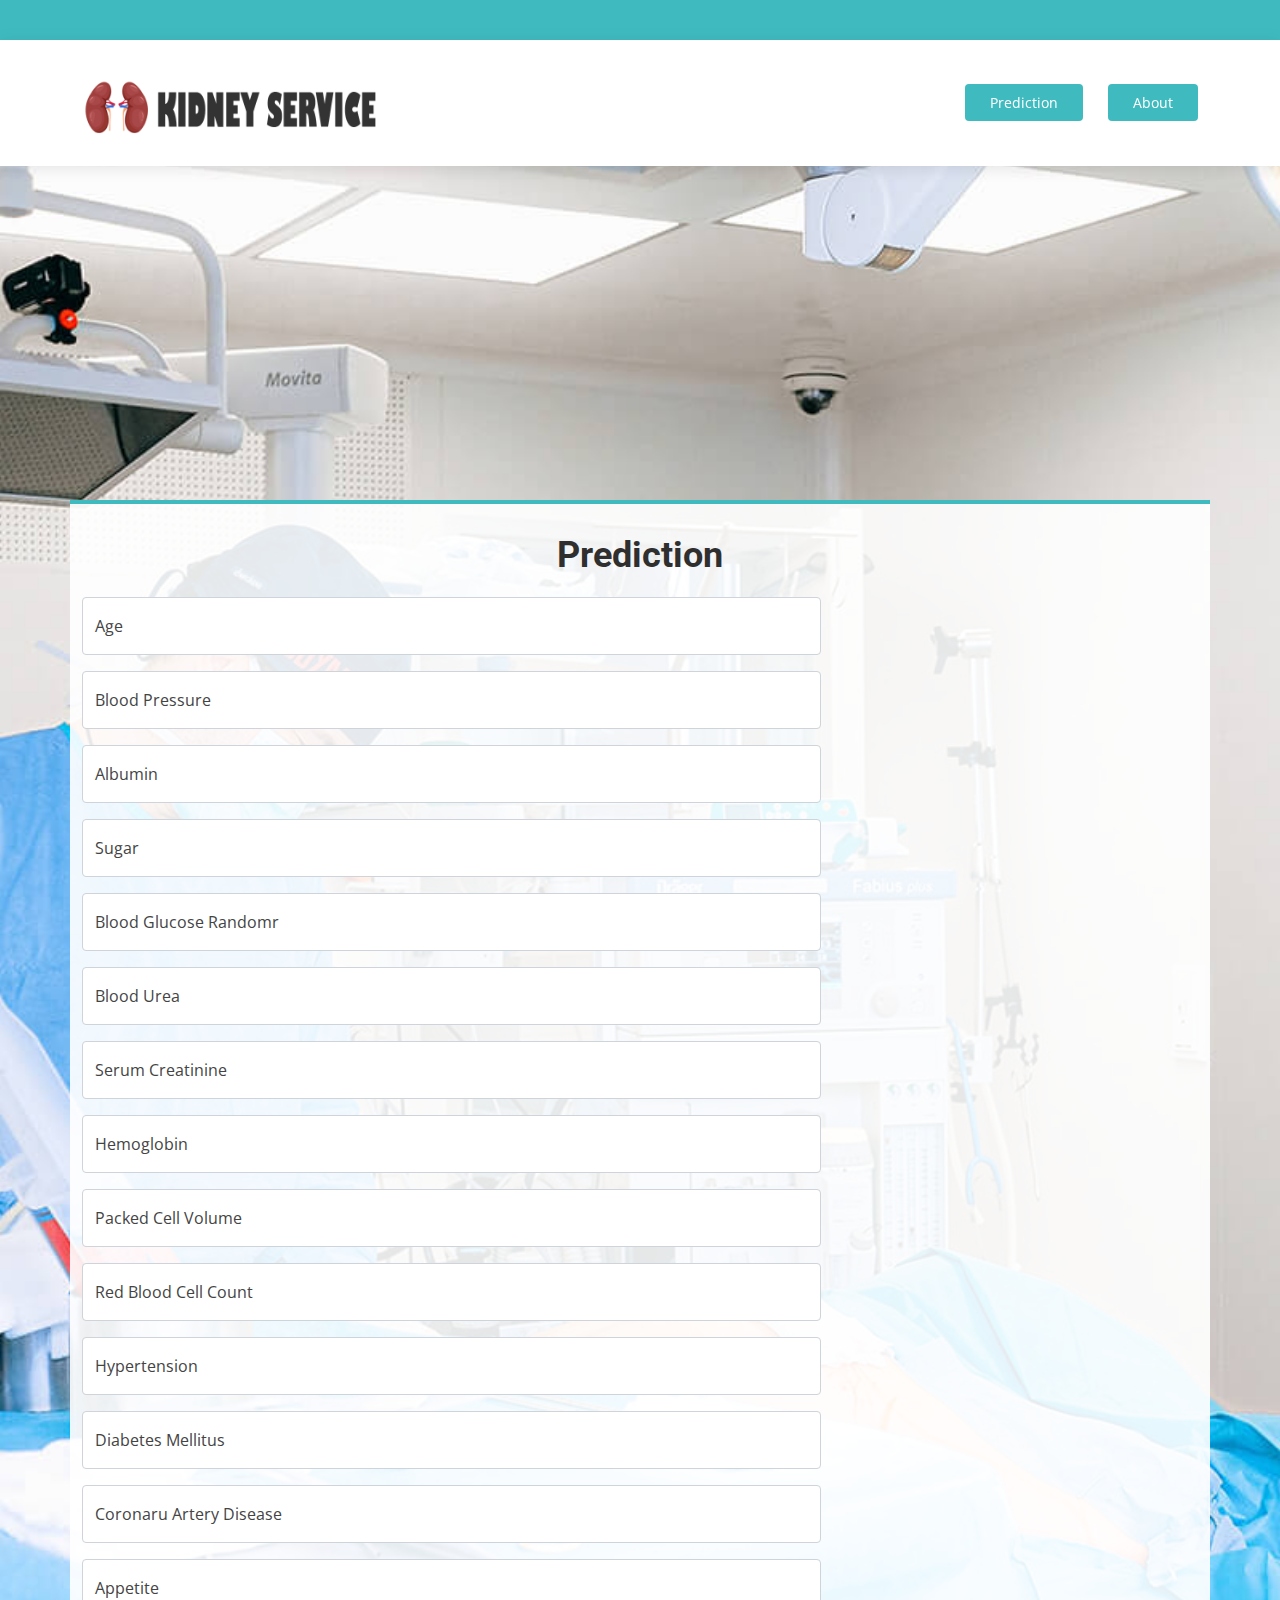
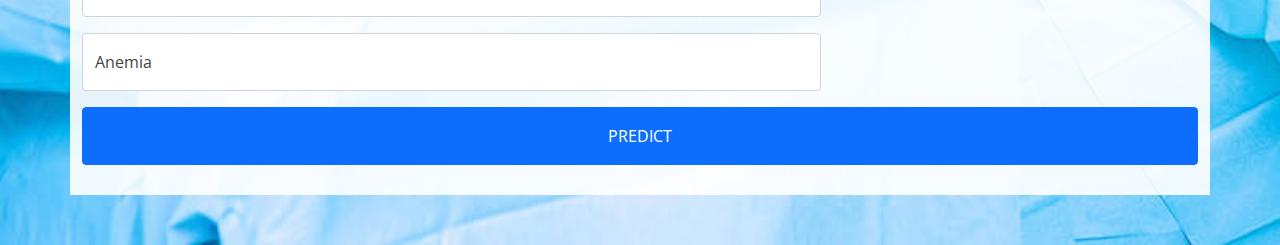
==== templates/index.html @ e20ffbe6 "edit UI" ====
<!DOCTYPE html>
<html lang="en">

<head>
    <meta charset="utf-8">
    <meta content="width=device-width, initial-scale=1.0" name="viewport">

    <title>Chronic kidney disease predicting and analyzing application by machine learning</title>
    <meta content="" name="description">
    <meta content="" name="keywords">


    <!-- Google Fonts -->
    <link
        href="https://fonts.googleapis.com/css?family=Open+Sans:300,300i,400,400i,600,600i,700,700i|Roboto:300,300i,400,400i,500,500i,600,600i,700,700i|Poppins:300,300i,400,400i,500,500i,600,600i,700,700i"
        rel="stylesheet">

    <!-- Vendor CSS Files -->
    <link href="../static/assets/vendor/fontawesome-free/css/all.min.css" rel="stylesheet">
    <link href="../static/assets/vendor/animate.css/animate.min.css" rel="stylesheet">
    <link href="../static/assets/vendor/aos/aos.css" rel="stylesheet">
    <link href="../static/assets/vendor/bootstrap/css/bootstrap.min.css" rel="stylesheet">
    <link href="../static/assets/vendor/bootstrap-icons/bootstrap-icons.css" rel="stylesheet">
    <link href="../static/assets/vendor/boxicons/css/boxicons.min.css" rel="stylesheet">
    <link href="../static/assets/vendor/glightbox/css/glightbox.min.css" rel="stylesheet">
    <link href="../static/assets/vendor/swiper/swiper-bundle.min.css" rel="stylesheet">

    <!-- Template Main CSS File -->
    <link href="../static/assets/css/style.css" rel="stylesheet">

    <!-- =======================================================
  * Template Name: Medicio - v4.7.0
  * Template URL: https://bootstrapmade.com/medicio-free-bootstrap-theme/
  * Author: BootstrapMade.com
  * License: https://bootstrapmade.com/license/
  ======================================================== -->
</head>

<body>

    <!-- ======= Top Bar ======= -->
    <div id="topbar" class="d-flex align-items-center fixed-top">
    </div>

    <!-- ======= Header ======= -->
    <header id="header" class="fixed-top">
        <div class="container d-flex align-items-center">

            <a href="/" class="logo me-auto"><img src="../static/assets/img/new_logo.png" width="300"></a>

            <a href="/" class="appointment-btn scrollto"><span class="d-none d-md-inline">Prediction</span></a>
            <a href="/about" class="appointment-btn scrollto"><span class="d-none d-md-inline">About</span></a>

        </div>
    </header><!-- End Header -->

    <!-- ======= Hero Section ======= -->
    <section id="hero">
        <div id="heroCarousel" data-bs-interval="5000" class="carousel slide carousel-fade" data-bs-ride="carousel">
            <div class="carousel-inner" role="listbox">

                <!-- Slide 1 -->
                <div class="carousel-item active" style="background-image: url(../static/assets/img/slide/slide-1.jpg)">
                    <div class="container">
                        <h2>Prediction</h2>
                        <form action="{{ url_for('predict')}}" method="post">
                            <div class="row g-3">
                                <div class="col-md-8">
                                    <div class="form-floating">
                                        <input type="text" class="form-control" name="age" placeholder="Your Age">
                                        <label for="age">Age</label>
                                    </div>
                                </div>
                                <div class="col-md-8">
                                    <div class="form-floating">
                                        <input type="text" class="form-control" name="blood_pressure"
                                            placeholder="Your Blood Pressure">
                                        <label for="blood_pressure">Blood Pressure</label>
                                    </div>
                                </div>
                                <div class="col-md-8">
                                    <div class="form-floating">
                                        <input type="text" class="form-control" name="albumin"
                                            placeholder="Your Albumin" />
                                        <label for="albumin">Albumin</label>
                                    </div>
                                </div>
                                <div class="col-md-8">
                                    <div class="form-floating">
                                        <input type="text" class="form-control" name="sugar" placeholder="Your Sugar" />
                                        <label for="sugar">Sugar</label>
                                    </div>
                                </div>
                                <div class="col-md-8">
                                    <div class="form-floating">
                                        <input type="text" class="form-control" name="blood_glucose_random"
                                            placeholder="Your Blood Glucose Random" />
                                        <label for="blood_glucose_random">Blood Glucose Randomr</label>
                                    </div>
                                </div>
                                <div class="col-md-8">
                                    <div class="form-floating">
                                        <input type="text" class="form-control" name="blood_urea"
                                            placeholder="Your Blood Urea" />
                                        <label for="blood_urea">Blood Urea</label>
                                    </div>
                                </div>
                                <div class="col-md-8">
                                    <div class="form-floating">
                                        <input type="text" class="form-control" name="serum_creatinine"
                                            placeholder="Your Serum Creatinine" />
                                        <label for="serum_creatinine">Serum Creatinine</label>
                                    </div>
                                </div>
                                <div class="col-md-8">
                                    <div class="form-floating">
                                        <input type="text" class="form-control" name="haemoglobin"
                                            placeholder="Your Hemoglobin" />
                                        <label for="hemoglobin">Hemoglobin</label>
                                    </div>
                                </div>
                                <div class="col-md-8">
                                    <div class="form-floating">
                                        <input type="text" class="form-control" name="packed_cell_volume"
                                            placeholder="Your Packed Cell Volume" />
                                        <label for="packed_cell_volume">Packed Cell Volume</label>
                                    </div>
                                </div>
                                <div class="col-md-8">
                                    <div class="form-floating">
                                        <input type="text" class="form-control" name="red_blood_cell_count"
                                            placeholder="Your Red Blood Cell Count" />
                                        <label for="red_blood_cell_count">Red Blood Cell Count</label>
                                    </div>
                                </div>
                                <div class="col-md-8">
                                    <div class="form-floating">
                                        <input type="text" class="form-control" name="hypertension"
                                            placeholder="Your Hypertension" />
                                        <label for="hypertension">Hypertension</label>
                                    </div>
                                </div>
                                <div class="col-md-8">
                                    <div class="form-floating">
                                        <input type="text" class="form-control" name="diabetes_mellitus"
                                            placeholder="Your Diabetes Mellitus" />
                                        <label for="diabetes_mellitus">Diabetes Mellitus</label>
                                    </div>
                                </div>
                                <div class="col-md-8">
                                    <div class="form-floating">
                                        <input type="text" class="form-control" name="coronaru_artery_disease"
                                            placeholder="Your Coronaru Artery Disease" />
                                        <label for="coronaru_artery_disease">Coronaru Artery Disease</label>
                                    </div>
                                </div>
                                <div class="col-md-8">
                                    <div class="form-floating">
                                        <input type="text" class="form-control" name="appetite"
                                            placeholder="Your Appetite" />
                                        <label for="appetite">Appetite</label>
                                    </div>
                                </div>
                                <div class="col-md-8">
                                    <div class="form-floating">
                                        <input type="text" class="form-control" name="anemia"
                                            placeholder="Your Anemia" />
                                        <label for="anemia">Anemia</label>
                                    </div>
                                </div>

                                <div class="col-12">
                                    <button class="btn btn-primary w-100 py-3" type="submit" >PREDICT</button>
                                </div>
                            </div>
                        </form>
                    </div>
                </div>
            </div>
        </div>
    </section><!-- End Hero -->

    <!-- Vendor JS Files -->
    <script src="../static/assets/vendor/purecounter/purecounter.js"></script>
    <script src="../static/assets/vendor/aos/aos.js"></script>
    <script src="../static/assets/vendor/bootstrap/js/bootstrap.bundle.min.js"></script>
    <script src="../static/assets/vendor/glightbox/js/glightbox.min.js"></script>
    <script src="../static/assets/vendor/swiper/swiper-bundle.min.js"></script>
    <script src="../static/assets/vendor/php-email-form/validate.js"></script>

    <!-- Template Main JS File -->
    <script src="../static/assets/js/main.js"></script>

</body>

</html>
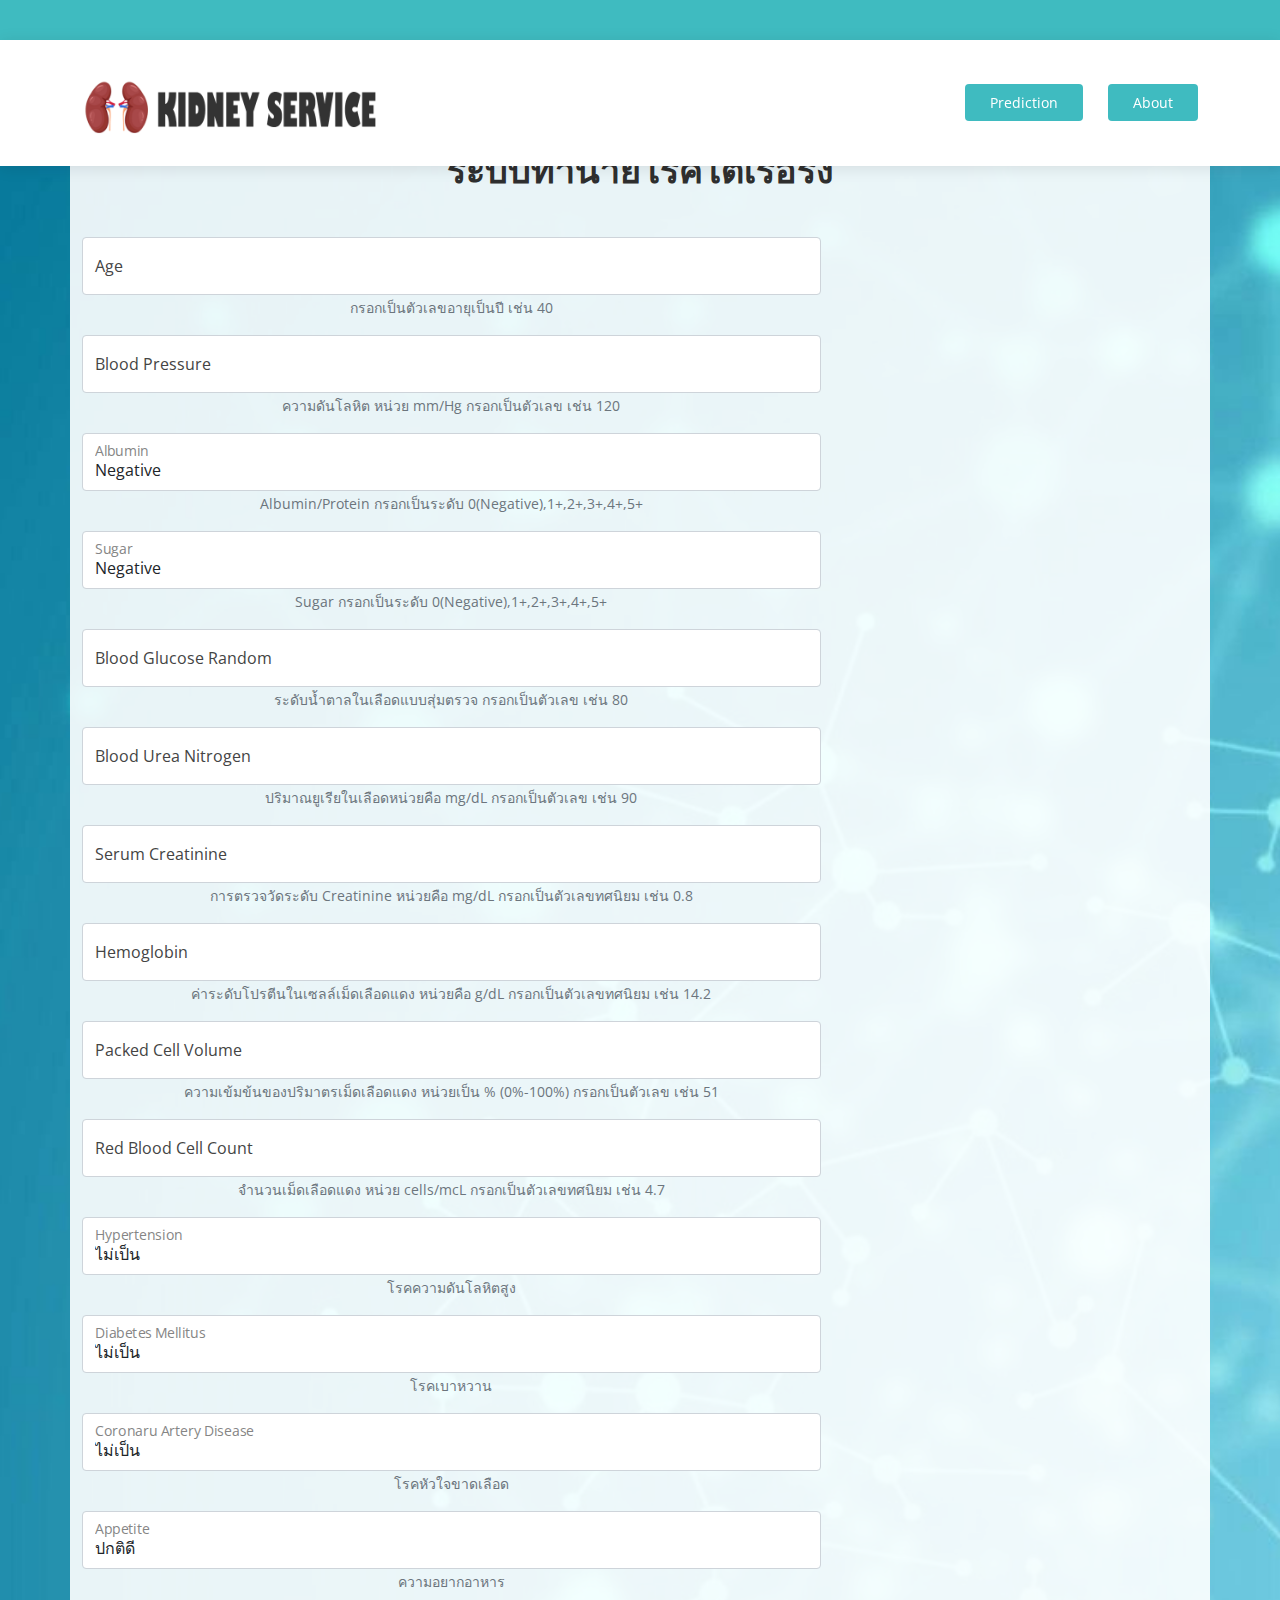
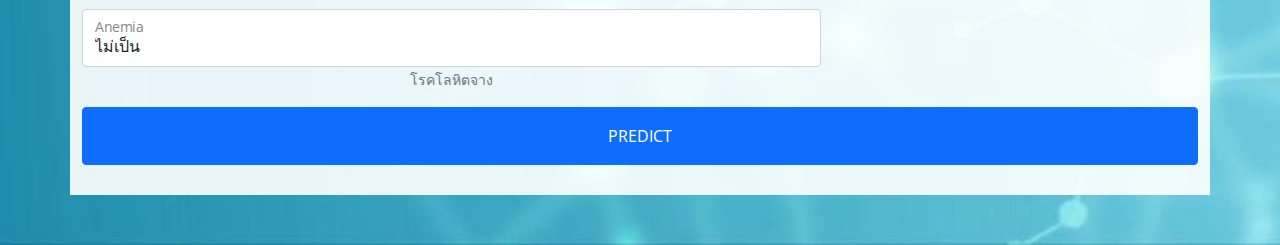
==== commit 590a761d: "update form index.html and add bg_test img" ====
--- a/templates/index.html
+++ b/templates/index.html
@@ -60,15 +60,20 @@
             <div class="carousel-inner" role="listbox">
 
                 <!-- Slide 1 -->
-                <div class="carousel-item active" style="background-image: url(../static/assets/img/slide/slide-1.jpg)">
+                <div class="carousel-item active" style="background-image: url(../static/img/bg_test.jpg)">
                     <div class="container">
-                        <h2>Prediction</h2>
+                        <br>
+                        <h2>ระบบทำนายโรคไตเรื้อรัง</h2>
+                        <br>
                         <form action="{{ url_for('predict')}}" method="post">
                             <div class="row g-3">
                                 <div class="col-md-8">
+                                    <!-- <label for="exampleInputEmail1">Age</label> -->
                                     <div class="form-floating">
                                         <input type="text" class="form-control" name="age" placeholder="Your Age">
-                                        <label for="age">Age</label>
+                                        <label for="age">Age </label>
+                                        <small id="emailHelp" class="form-text text-muted">กรอกเป็นตัวเลขอายุเป็นปี เช่น
+                                            40</small>
                                     </div>
                                 </div>
                                 <div class="col-md-8">
@@ -76,33 +81,62 @@
                                         <input type="text" class="form-control" name="blood_pressure"
                                             placeholder="Your Blood Pressure">
                                         <label for="blood_pressure">Blood Pressure</label>
-                                    </div>
-                                </div>
-                                <div class="col-md-8">
-                                    <div class="form-floating">
-                                        <input type="text" class="form-control" name="albumin"
-                                            placeholder="Your Albumin" />
+                                        <small id="emailHelp" class="form-text text-muted">ความดันโลหิต หน่วย mm/Hg
+                                            กรอกเป็นตัวเลข เช่น 120</small>
+                                    </div>
+                                </div>
+                                <div class="col-md-8">
+                                    <div class="form-floating">
+                                        <!-- <input type="text" class="form-control" name="albumin"
+                                            placeholder="Your Albumin" /> -->
+                                        <select class="form-control" name="albumin">
+                                            <!-- <option selected>Choose...</option> -->
+                                            <option value="0" selected>Negative</option>
+                                            <option value="1">1+</option>
+                                            <option value="2">2+</option>
+                                            <option value="3">3+</option>
+                                            <option value="4">4+</option>
+                                            <option value="5">5+</option>
+                                        </select>
                                         <label for="albumin">Albumin</label>
-                                    </div>
-                                </div>
-                                <div class="col-md-8">
-                                    <div class="form-floating">
-                                        <input type="text" class="form-control" name="sugar" placeholder="Your Sugar" />
+                                        <small id="emailHelp" class="form-text text-muted">Albumin/Protein กรอกเป็นระดับ
+                                            0(Negative),1+,2+,3+,4+,5+</small>
+                                    </div>
+                                </div>
+                                <div class="col-md-8">
+                                    <div class="form-floating">
+                                        <!-- <input type="text" class="form-control" name="sugar" placeholder="Your Sugar" />
+                                        <label for="sugar">Sugar</label> -->
+                                        <select class="form-control" name="sugar">
+                                            <!-- <option selected>Choose...</option> -->
+                                            <option value="0" selected>Negative</option>
+                                            <option value="1">1+</option>
+                                            <option value="2">2+</option>
+                                            <option value="3">3+</option>
+                                            <option value="4">4+</option>
+                                            <option value="5">5+</option>
+                                        </select>
                                         <label for="sugar">Sugar</label>
+                                        <small id="emailHelp" class="form-text text-muted">Sugar กรอกเป็นระดับ
+                                            0(Negative),1+,2+,3+,4+,5+</small>
                                     </div>
                                 </div>
                                 <div class="col-md-8">
                                     <div class="form-floating">
                                         <input type="text" class="form-control" name="blood_glucose_random"
                                             placeholder="Your Blood Glucose Random" />
-                                        <label for="blood_glucose_random">Blood Glucose Randomr</label>
+                                        <label for="blood_glucose_random">Blood Glucose Random</label>
+                                        <small id="emailHelp" class="form-text text-muted">ระดับน้ำตาลในเลือดแบบสุ่มตรวจ
+                                            กรอกเป็นตัวเลข เช่น 80</small>
                                     </div>
                                 </div>
                                 <div class="col-md-8">
                                     <div class="form-floating">
                                         <input type="text" class="form-control" name="blood_urea"
                                             placeholder="Your Blood Urea" />
-                                        <label for="blood_urea">Blood Urea</label>
+                                        <label for="blood_urea">Blood Urea Nitrogen</label>
+                                        <small id="emailHelp" class="form-text text-muted">ปริมาณยูเรียในเลือดหน่วยคือ
+                                            mg/dL กรอกเป็นตัวเลข เช่น 90</small>
                                     </div>
                                 </div>
                                 <div class="col-md-8">
@@ -110,6 +144,8 @@
                                         <input type="text" class="form-control" name="serum_creatinine"
                                             placeholder="Your Serum Creatinine" />
                                         <label for="serum_creatinine">Serum Creatinine</label>
+                                        <small id="emailHelp" class="form-text text-muted">การตรวจวัดระดับ Creatinine
+                                            หน่วยคือ mg/dL กรอกเป็นตัวเลขทศนิยม เช่น 0.8</small>
                                     </div>
                                 </div>
                                 <div class="col-md-8">
@@ -117,6 +153,9 @@
                                         <input type="text" class="form-control" name="haemoglobin"
                                             placeholder="Your Hemoglobin" />
                                         <label for="hemoglobin">Hemoglobin</label>
+                                        <small id="emailHelp"
+                                            class="form-text text-muted">ค่าระดับโปรตีนในเซลล์เม็ดเลือดแดง หน่วยคือ g/dL
+                                            กรอกเป็นตัวเลขทศนิยม เช่น 14.2</small>
                                     </div>
                                 </div>
                                 <div class="col-md-8">
@@ -124,6 +163,9 @@
                                         <input type="text" class="form-control" name="packed_cell_volume"
                                             placeholder="Your Packed Cell Volume" />
                                         <label for="packed_cell_volume">Packed Cell Volume</label>
+                                        <small id="emailHelp"
+                                            class="form-text text-muted">ความเข้มข้นของปริมาตรเม็ดเลือดแดง หน่วยเป็น %
+                                            (0%-100%) กรอกเป็นตัวเลข เช่น 51</small>
                                     </div>
                                 </div>
                                 <div class="col-md-8">
@@ -131,46 +173,85 @@
                                         <input type="text" class="form-control" name="red_blood_cell_count"
                                             placeholder="Your Red Blood Cell Count" />
                                         <label for="red_blood_cell_count">Red Blood Cell Count</label>
-                                    </div>
-                                </div>
-                                <div class="col-md-8">
-                                    <div class="form-floating">
-                                        <input type="text" class="form-control" name="hypertension"
-                                            placeholder="Your Hypertension" />
+                                        <small id="emailHelp"
+                                            class="form-text text-muted">จำนวนเม็ดเลือดแดง หน่วย cells/mcL
+                                            กรอกเป็นตัวเลขทศนิยม เช่น 4.7</small>
+                                    </div>
+                                </div>
+                                <div class="col-md-8">
+                                    <div class="form-floating">
+                                        <!-- <input type="text" class="form-control" name="hypertension"
+                                            placeholder="Your Hypertension" /> -->
+                                            <select class="form-control" name="hypertension">
+                                                <!-- <option selected>Choose...</option> -->
+                                                <option value="0" selected>ไม่เป็น</option>
+                                                <option value="1">เป็น</option>
+                                            </select>
                                         <label for="hypertension">Hypertension</label>
-                                    </div>
-                                </div>
-                                <div class="col-md-8">
-                                    <div class="form-floating">
-                                        <input type="text" class="form-control" name="diabetes_mellitus"
-                                            placeholder="Your Diabetes Mellitus" />
+                                        <small id="emailHelp"
+                                            class="form-text text-muted">โรคความดันโลหิตสูง</small>
+                                    </div>
+                                </div>
+                                <div class="col-md-8">
+                                    <div class="form-floating">
+                                        <!-- <input type="text" class="form-control" name="diabetes_mellitus"
+                                            placeholder="Your Diabetes Mellitus" /> -->
+                                            <select class="form-control" name="diabetes_mellitus">
+                                                <!-- <option selected>Choose...</option> -->
+                                                <option value="0" selected>ไม่เป็น</option>
+                                                <option value="1">เป็น</option>
+                                            </select>
                                         <label for="diabetes_mellitus">Diabetes Mellitus</label>
-                                    </div>
-                                </div>
-                                <div class="col-md-8">
-                                    <div class="form-floating">
-                                        <input type="text" class="form-control" name="coronaru_artery_disease"
-                                            placeholder="Your Coronaru Artery Disease" />
+                                        <small id="emailHelp"
+                                            class="form-text text-muted">โรคเบาหวาน</small>
+                                    </div>
+                                </div>
+                                <div class="col-md-8">
+                                    <div class="form-floating">
+                                        <!-- <input type="text" class="form-control" name="coronaru_artery_disease"
+                                            placeholder="Your Coronaru Artery Disease" /> -->
+                                            <select class="form-control" name="coronaru_artery_disease">
+                                                <!-- <option selected>Choose...</option> -->
+                                                <option value="0" selected>ไม่เป็น</option>
+                                                <option value="1">เป็น</option>
+                                            </select>
                                         <label for="coronaru_artery_disease">Coronaru Artery Disease</label>
-                                    </div>
-                                </div>
-                                <div class="col-md-8">
-                                    <div class="form-floating">
-                                        <input type="text" class="form-control" name="appetite"
-                                            placeholder="Your Appetite" />
+                                        <small id="emailHelp"
+                                            class="form-text text-muted">โรคหัวใจขาดเลือด</small>
+
+                                    </div>
+                                </div>
+                                <div class="col-md-8">
+                                    <div class="form-floating">
+                                        <!-- <input type="text" class="form-control" name="appetite"
+                                            placeholder="Your Appetite" /> -->
+                                            <select class="form-control" name="appetite">
+                                                <!-- <option selected>Choose...</option> -->
+                                                <option value="0" selected>ปกติดี</option>
+                                                <option value="1">เบื่ออาหาร</option>
+                                            </select>
                                         <label for="appetite">Appetite</label>
-                                    </div>
-                                </div>
-                                <div class="col-md-8">
-                                    <div class="form-floating">
-                                        <input type="text" class="form-control" name="anemia"
-                                            placeholder="Your Anemia" />
+                                        <small id="emailHelp"
+                                            class="form-text text-muted">ความอยากอาหาร</small>
+                                    </div>
+                                </div>
+                                <div class="col-md-8">
+                                    <div class="form-floating">
+                                        <!-- <input type="text" class="form-control" name="anemia"
+                                            placeholder="Your Anemia" /> -->
+                                            <select class="form-control" name="anemia">
+                                                <!-- <option selected>Choose...</option> -->
+                                                <option value="0" selected>ไม่เป็น</option>
+                                                <option value="1">เป็น</option>
+                                            </select>
                                         <label for="anemia">Anemia</label>
+                                        <small id="emailHelp"
+                                            class="form-text text-muted">โรคโลหิตจาง</small>
                                     </div>
                                 </div>
 
                                 <div class="col-12">
-                                    <button class="btn btn-primary w-100 py-3" type="submit" >PREDICT</button>
+                                    <button class="btn btn-primary w-100 py-3" type="submit">PREDICT</button>
                                 </div>
                             </div>
                         </form>
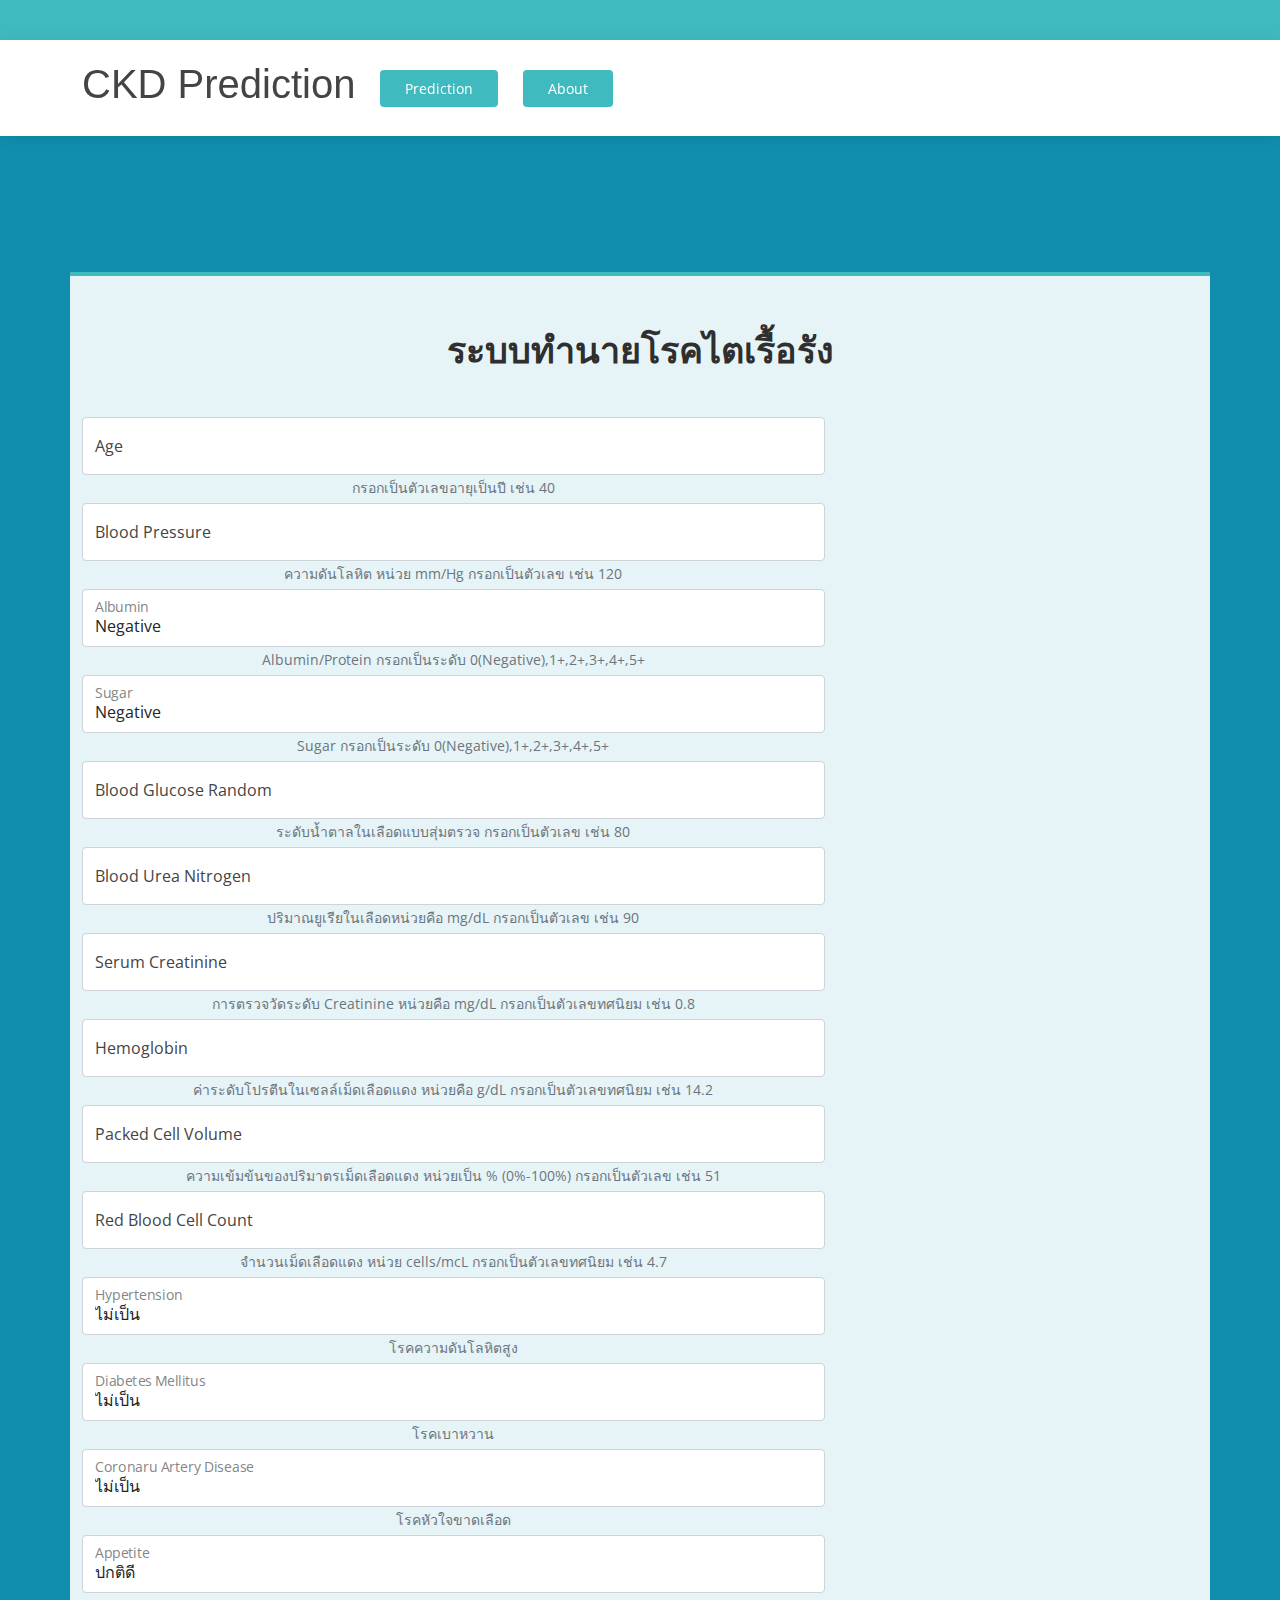
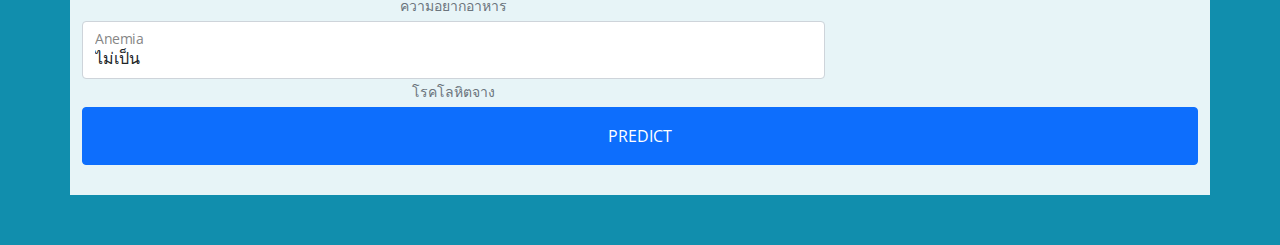
==== commit e12ec5f7: "update index.html" ====
--- a/templates/index.html
+++ b/templates/index.html
@@ -46,13 +46,22 @@
     <header id="header" class="fixed-top">
         <div class="container d-flex align-items-center">
 
-            <a href="/" class="logo me-auto"><img src="../static/assets/img/new_logo.png" width="300"></a>
-
+            <!-- <a href="/" class="logo me-auto"><img src="../static/assets/img/new_logo.png" width="300"></a> -->
+            <h1 style="font-family:'Trebuchet MS', 'Lucida Sans Unicode', 'Lucida Grande', 'Lucida Sans', Arial, sans-serif">CKD Prediction</h1>
             <a href="/" class="appointment-btn scrollto"><span class="d-none d-md-inline">Prediction</span></a>
             <a href="/about" class="appointment-btn scrollto"><span class="d-none d-md-inline">About</span></a>
-
         </div>
-    </header><!-- End Header -->
+    </header>
+    <!-- End Header -->
+
+    <!-- <header style="background-color: rgb(255, 255, 255);">
+        <div class="container d-flex align-items-center">
+            <a href="/" class="logo me-auto"><img src="../static/assets/img/new_logo.png" width="300"></a>
+
+            <a href="/" class="appointment-btn scrollto"><span class="d-none d-md-inline">Prediction</span></a>
+            <a href="/about" class="appointment-btn scrollto"><span class="d-none d-md-inline">About</span></a>
+        </div>
+    </header> -->
 
     <!-- ======= Hero Section ======= -->
     <section id="hero">
@@ -60,13 +69,13 @@
             <div class="carousel-inner" role="listbox">
 
                 <!-- Slide 1 -->
-                <div class="carousel-item active" style="background-image: url(../static/img/bg_test.jpg)">
+                <div class="carousel-item active" style="background-color: rgb(17, 142, 173);">
                     <div class="container">
                         <br>
                         <h2>ระบบทำนายโรคไตเรื้อรัง</h2>
                         <br>
                         <form action="{{ url_for('predict')}}" method="post">
-                            <div class="row g-3">
+                            <div class="row g-1">
                                 <div class="col-md-8">
                                     <!-- <label for="exampleInputEmail1">Age</label> -->
                                     <div class="form-floating">
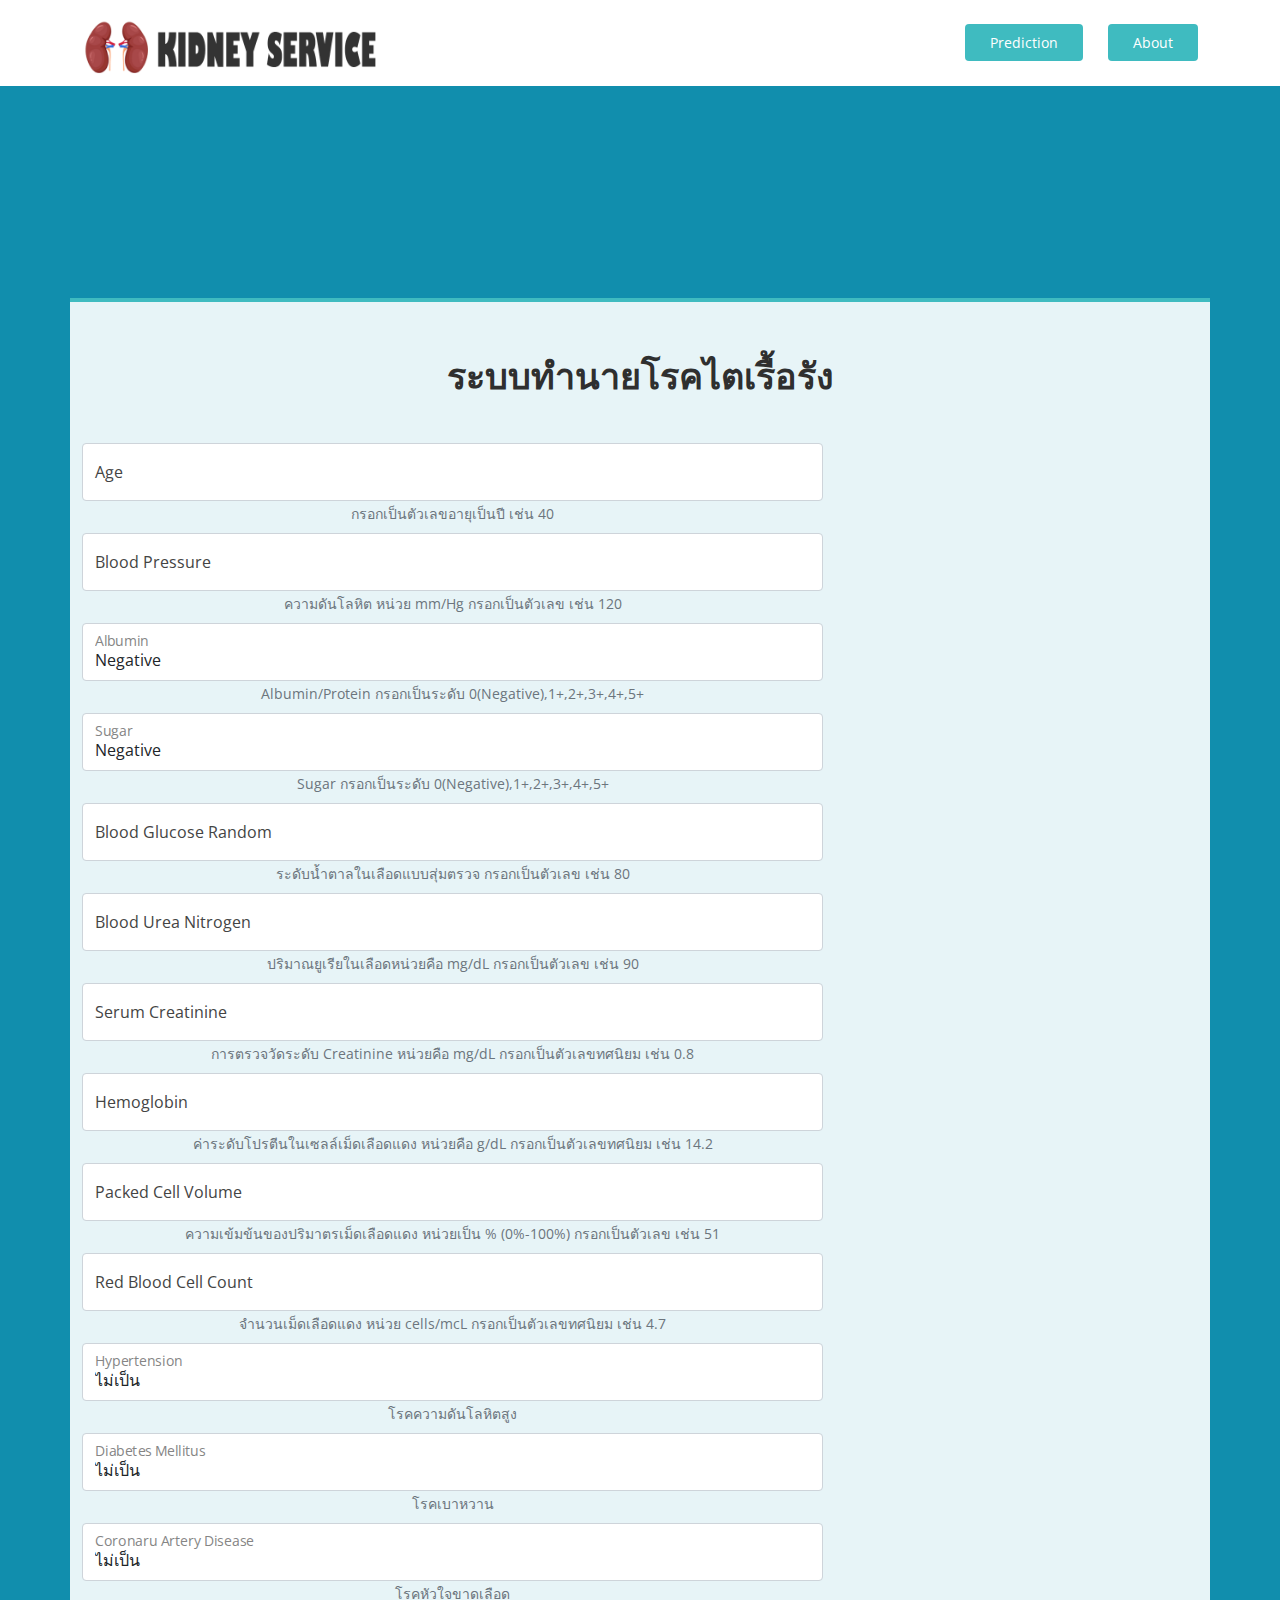
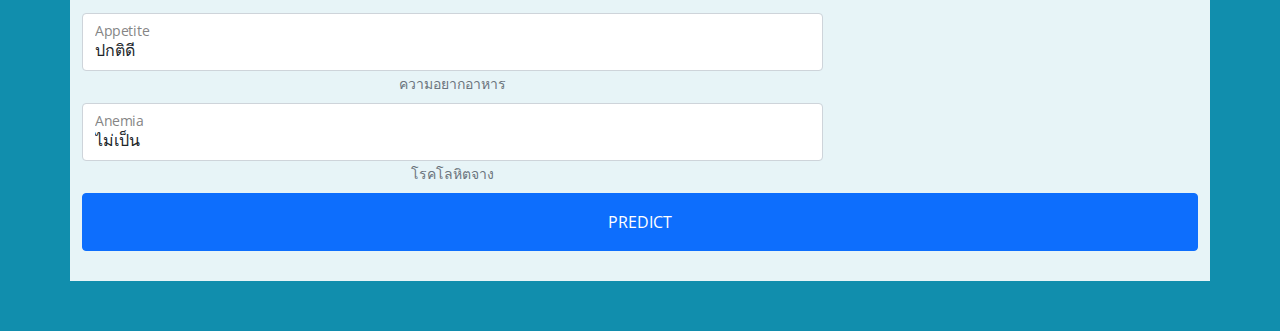
==== commit 792d19e0: "update index.html" ====
--- a/templates/index.html
+++ b/templates/index.html
@@ -39,29 +39,29 @@
 <body>
 
     <!-- ======= Top Bar ======= -->
-    <div id="topbar" class="d-flex align-items-center fixed-top">
-    </div>
+    <!-- <div id="topbar" class="d-flex align-items-center fixed-top">
+    </div> -->
 
     <!-- ======= Header ======= -->
-    <header id="header" class="fixed-top">
+    <!-- <header id="header" class="fixed-top">
         <div class="container d-flex align-items-center">
 
-            <!-- <a href="/" class="logo me-auto"><img src="../static/assets/img/new_logo.png" width="300"></a> -->
-            <h1 style="font-family:'Trebuchet MS', 'Lucida Sans Unicode', 'Lucida Grande', 'Lucida Sans', Arial, sans-serif">CKD Prediction</h1>
+            <a href="/" class="logo me-auto"><img src="../static/assets/img/new_logo.png" width="300"></a>
+            <h1 style="font-family:'Trebuchet MS', 'Lucida Sans Unicode', 'Lucida Grande', 'Lucida Sans', Arial, sans-serif">CKD Prediction System</h1>
+            <a href="/" class="appointment-btn scrollto"><span class="d-none d-md-inline">Prediction</span></a>
+            <a href="/about" class="appointment-btn scrollto"><span class="d-none d-md-inline">About</span></a>
+        </div>
+    </header> -->
+    <!-- End Header -->
+
+    <header style="background-color: rgb(255, 255, 255);">
+        <div class="container d-flex align-items-center">
+            <a href="/" class="logo me-auto"><img src="../static/assets/img/new_logo.png" width="300"></a>
+
             <a href="/" class="appointment-btn scrollto"><span class="d-none d-md-inline">Prediction</span></a>
             <a href="/about" class="appointment-btn scrollto"><span class="d-none d-md-inline">About</span></a>
         </div>
     </header>
-    <!-- End Header -->
-
-    <!-- <header style="background-color: rgb(255, 255, 255);">
-        <div class="container d-flex align-items-center">
-            <a href="/" class="logo me-auto"><img src="../static/assets/img/new_logo.png" width="300"></a>
-
-            <a href="/" class="appointment-btn scrollto"><span class="d-none d-md-inline">Prediction</span></a>
-            <a href="/about" class="appointment-btn scrollto"><span class="d-none d-md-inline">About</span></a>
-        </div>
-    </header> -->
 
     <!-- ======= Hero Section ======= -->
     <section id="hero">
@@ -75,7 +75,7 @@
                         <h2>ระบบทำนายโรคไตเรื้อรัง</h2>
                         <br>
                         <form action="{{ url_for('predict')}}" method="post">
-                            <div class="row g-1">
+                            <div class="row g-2">
                                 <div class="col-md-8">
                                     <!-- <label for="exampleInputEmail1">Age</label> -->
                                     <div class="form-floating">
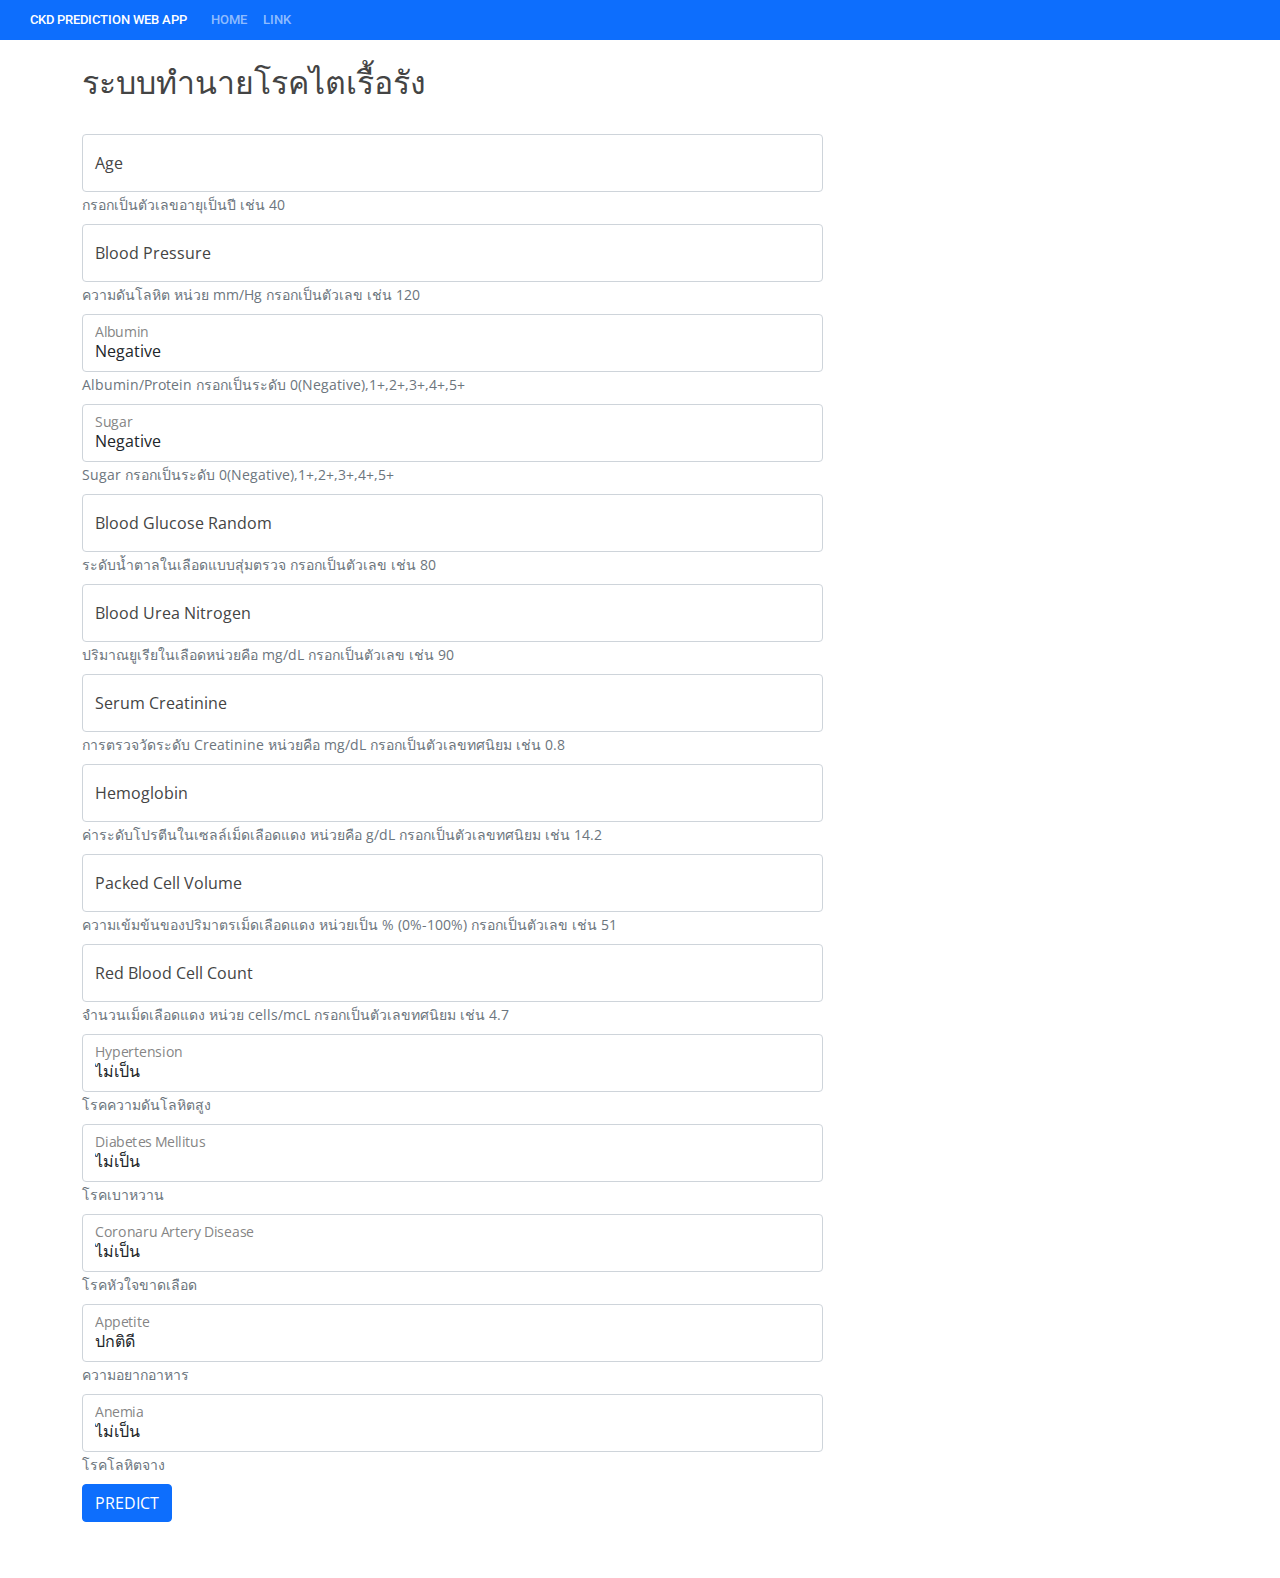
==== commit bacaa04c: "Fix index.html" ====
--- a/templates/index.html
+++ b/templates/index.html
@@ -38,6 +38,18 @@
 
 <body>
 
+    <nav class="navbar navbar-expand-lg navbar-dark bg-primary">
+        <a class="navbar-brand" href="/">CKD Prediction Web App</a>
+      
+          <ul class="navbar-nav mr-auto mt-2 mt-lg-0">
+            <li class="nav-item active">
+              <a class="nav-link" href="/">Home <span class="sr-only">(current)</span></a>
+            </li>
+            <li class="nav-item">
+              <a class="nav-link" href="#">Link</a>
+            </li>
+          </ul>
+      </nav>
     <!-- ======= Top Bar ======= -->
     <!-- <div id="topbar" class="d-flex align-items-center fixed-top">
     </div> -->
@@ -54,22 +66,22 @@
     </header> -->
     <!-- End Header -->
 
-    <header style="background-color: rgb(255, 255, 255);">
+    <!-- <header style="background-color: rgb(255, 255, 255);">
         <div class="container d-flex align-items-center">
             <a href="/" class="logo me-auto"><img src="../static/assets/img/new_logo.png" width="300"></a>
 
             <a href="/" class="appointment-btn scrollto"><span class="d-none d-md-inline">Prediction</span></a>
             <a href="/about" class="appointment-btn scrollto"><span class="d-none d-md-inline">About</span></a>
         </div>
-    </header>
+    </header> -->
 
     <!-- ======= Hero Section ======= -->
-    <section id="hero">
+    <!-- <section id="hero">
         <div id="heroCarousel" data-bs-interval="5000" class="carousel slide carousel-fade" data-bs-ride="carousel">
-            <div class="carousel-inner" role="listbox">
+            <div class="carousel-inner" role="listbox"> -->
 
                 <!-- Slide 1 -->
-                <div class="carousel-item active" style="background-color: rgb(17, 142, 173);">
+                <div class="carousel-item active" style="background-color: rgb(255, 255, 255);">
                     <div class="container">
                         <br>
                         <h2>ระบบทำนายโรคไตเรื้อรัง</h2>
@@ -260,15 +272,21 @@
                                 </div>
 
                                 <div class="col-12">
-                                    <button class="btn btn-primary w-100 py-3" type="submit">PREDICT</button>
+                                    <button class="btn btn-primary" type="submit" data-bs-toggle="modal"
+                                    data-bs-target="#staticBackdrop">PREDICT</button>
+                                </div>
+                                <div class="col-13">
+                                    <br>
+                                    <br>
                                 </div>
                             </div>
                         </form>
                     </div>
                 </div>
-            </div>
+            <!-- </div>
         </div>
-    </section><!-- End Hero -->
+    </section> -->
+    <!-- End Hero -->
 
     <!-- Vendor JS Files -->
     <script src="../static/assets/vendor/purecounter/purecounter.js"></script>
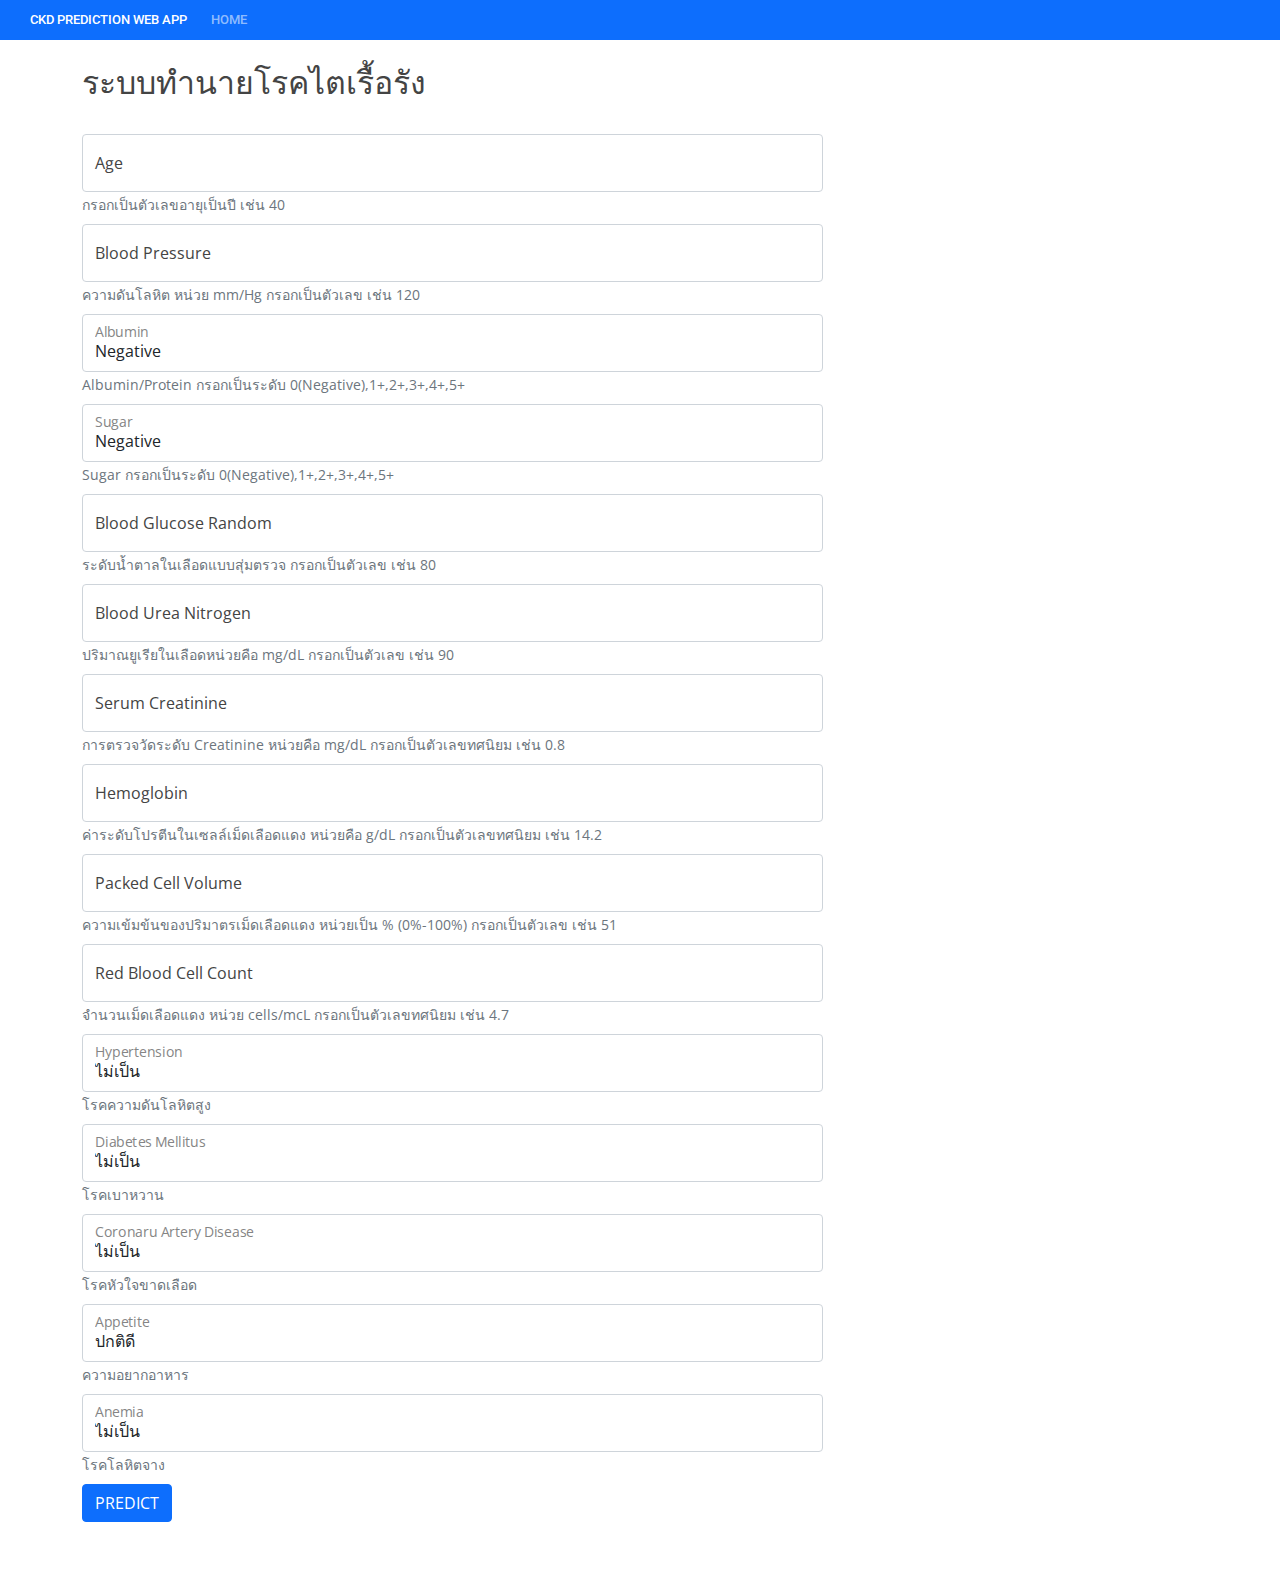
==== commit b106250b: "Fix index.html" ====
--- a/templates/index.html
+++ b/templates/index.html
@@ -40,16 +40,16 @@
 
     <nav class="navbar navbar-expand-lg navbar-dark bg-primary">
         <a class="navbar-brand" href="/">CKD Prediction Web App</a>
-      
-          <ul class="navbar-nav mr-auto mt-2 mt-lg-0">
+
+        <ul class="navbar-nav mr-auto mt-2 mt-lg-0">
             <li class="nav-item active">
-              <a class="nav-link" href="/">Home <span class="sr-only">(current)</span></a>
+                <a class="nav-link" href="/">Home <span class="sr-only">(current)</span></a>
             </li>
-            <li class="nav-item">
-              <a class="nav-link" href="#">Link</a>
-            </li>
-          </ul>
-      </nav>
+            <!-- <li class="nav-item">
+                <a class="nav-link" href="#">Link</a>
+            </li> -->
+        </ul>
+    </nav>
     <!-- ======= Top Bar ======= -->
     <!-- <div id="topbar" class="d-flex align-items-center fixed-top">
     </div> -->
@@ -80,215 +80,207 @@
         <div id="heroCarousel" data-bs-interval="5000" class="carousel slide carousel-fade" data-bs-ride="carousel">
             <div class="carousel-inner" role="listbox"> -->
 
-                <!-- Slide 1 -->
-                <div class="carousel-item active" style="background-color: rgb(255, 255, 255);">
-                    <div class="container">
+    <!-- Slide 1 -->
+    <div class="carousel-item active" style="background-color: rgb(255, 255, 255);">
+        <div class="container">
+            <br>
+            <h2>ระบบทำนายโรคไตเรื้อรัง</h2>
+            <br>
+            <form action="{{ url_for('predict')}}" method="post" id='submit-form'>
+                <div class="row g-2">
+                    <div class="col-md-8">
+                        <!-- <label for="exampleInputEmail1">Age</label> -->
+                        <div class="form-floating">
+                            <input type="text" class="form-control" name="age" placeholder="Your Age">
+                            <label for="age">Age </label>
+                            <small id="emailHelp" class="form-text text-muted">กรอกเป็นตัวเลขอายุเป็นปี เช่น
+                                40</small>
+                        </div>
+                    </div>
+                    <div class="col-md-8">
+                        <div class="form-floating">
+                            <input type="text" class="form-control" name="blood_pressure"
+                                placeholder="Your Blood Pressure">
+                            <label for="blood_pressure">Blood Pressure</label>
+                            <small id="emailHelp" class="form-text text-muted">ความดันโลหิต หน่วย mm/Hg
+                                กรอกเป็นตัวเลข เช่น 120</small>
+                        </div>
+                    </div>
+                    <div class="col-md-8">
+                        <div class="form-floating">
+                            <!-- <input type="text" class="form-control" name="albumin"
+                                            placeholder="Your Albumin" /> -->
+                            <select class="form-control" name="albumin">
+                                <!-- <option selected>Choose...</option> -->
+                                <option value="0" selected>Negative</option>
+                                <option value="1">1+</option>
+                                <option value="2">2+</option>
+                                <option value="3">3+</option>
+                                <option value="4">4+</option>
+                                <option value="5">5+</option>
+                            </select>
+                            <label for="albumin">Albumin</label>
+                            <small id="emailHelp" class="form-text text-muted">Albumin/Protein กรอกเป็นระดับ
+                                0(Negative),1+,2+,3+,4+,5+</small>
+                        </div>
+                    </div>
+                    <div class="col-md-8">
+                        <div class="form-floating">
+                            <!-- <input type="text" class="form-control" name="sugar" placeholder="Your Sugar" />
+                                        <label for="sugar">Sugar</label> -->
+                            <select class="form-control" name="sugar">
+                                <!-- <option selected>Choose...</option> -->
+                                <option value="0" selected>Negative</option>
+                                <option value="1">1+</option>
+                                <option value="2">2+</option>
+                                <option value="3">3+</option>
+                                <option value="4">4+</option>
+                                <option value="5">5+</option>
+                            </select>
+                            <label for="sugar">Sugar</label>
+                            <small id="emailHelp" class="form-text text-muted">Sugar กรอกเป็นระดับ
+                                0(Negative),1+,2+,3+,4+,5+</small>
+                        </div>
+                    </div>
+                    <div class="col-md-8">
+                        <div class="form-floating">
+                            <input type="text" class="form-control" name="blood_glucose_random"
+                                placeholder="Your Blood Glucose Random" />
+                            <label for="blood_glucose_random">Blood Glucose Random</label>
+                            <small id="emailHelp" class="form-text text-muted">ระดับน้ำตาลในเลือดแบบสุ่มตรวจ
+                                กรอกเป็นตัวเลข เช่น 80</small>
+                        </div>
+                    </div>
+                    <div class="col-md-8">
+                        <div class="form-floating">
+                            <input type="text" class="form-control" name="blood_urea" placeholder="Your Blood Urea" />
+                            <label for="blood_urea">Blood Urea Nitrogen</label>
+                            <small id="emailHelp" class="form-text text-muted">ปริมาณยูเรียในเลือดหน่วยคือ
+                                mg/dL กรอกเป็นตัวเลข เช่น 90</small>
+                        </div>
+                    </div>
+                    <div class="col-md-8">
+                        <div class="form-floating">
+                            <input type="text" class="form-control" name="serum_creatinine"
+                                placeholder="Your Serum Creatinine" />
+                            <label for="serum_creatinine">Serum Creatinine</label>
+                            <small id="emailHelp" class="form-text text-muted">การตรวจวัดระดับ Creatinine
+                                หน่วยคือ mg/dL กรอกเป็นตัวเลขทศนิยม เช่น 0.8</small>
+                        </div>
+                    </div>
+                    <div class="col-md-8">
+                        <div class="form-floating">
+                            <input type="text" class="form-control" name="haemoglobin" placeholder="Your Hemoglobin" />
+                            <label for="hemoglobin">Hemoglobin</label>
+                            <small id="emailHelp" class="form-text text-muted">ค่าระดับโปรตีนในเซลล์เม็ดเลือดแดง
+                                หน่วยคือ g/dL
+                                กรอกเป็นตัวเลขทศนิยม เช่น 14.2</small>
+                        </div>
+                    </div>
+                    <div class="col-md-8">
+                        <div class="form-floating">
+                            <input type="text" class="form-control" name="packed_cell_volume"
+                                placeholder="Your Packed Cell Volume" />
+                            <label for="packed_cell_volume">Packed Cell Volume</label>
+                            <small id="emailHelp" class="form-text text-muted">ความเข้มข้นของปริมาตรเม็ดเลือดแดง
+                                หน่วยเป็น %
+                                (0%-100%) กรอกเป็นตัวเลข เช่น 51</small>
+                        </div>
+                    </div>
+                    <div class="col-md-8">
+                        <div class="form-floating">
+                            <input type="text" class="form-control" name="red_blood_cell_count"
+                                placeholder="Your Red Blood Cell Count" />
+                            <label for="red_blood_cell_count">Red Blood Cell Count</label>
+                            <small id="emailHelp" class="form-text text-muted">จำนวนเม็ดเลือดแดง หน่วย cells/mcL
+                                กรอกเป็นตัวเลขทศนิยม เช่น 4.7</small>
+                        </div>
+                    </div>
+                    <div class="col-md-8">
+                        <div class="form-floating">
+                            <!-- <input type="text" class="form-control" name="hypertension"
+                                            placeholder="Your Hypertension" /> -->
+                            <select class="form-control" name="hypertension">
+                                <!-- <option selected>Choose...</option> -->
+                                <option value="0" selected>ไม่เป็น</option>
+                                <option value="1">เป็น</option>
+                            </select>
+                            <label for="hypertension">Hypertension</label>
+                            <small id="emailHelp" class="form-text text-muted">โรคความดันโลหิตสูง</small>
+                        </div>
+                    </div>
+                    <div class="col-md-8">
+                        <div class="form-floating">
+                            <!-- <input type="text" class="form-control" name="diabetes_mellitus"
+                                            placeholder="Your Diabetes Mellitus" /> -->
+                            <select class="form-control" name="diabetes_mellitus">
+                                <!-- <option selected>Choose...</option> -->
+                                <option value="0" selected>ไม่เป็น</option>
+                                <option value="1">เป็น</option>
+                            </select>
+                            <label for="diabetes_mellitus">Diabetes Mellitus</label>
+                            <small id="emailHelp" class="form-text text-muted">โรคเบาหวาน</small>
+                        </div>
+                    </div>
+                    <div class="col-md-8">
+                        <div class="form-floating">
+                            <!-- <input type="text" class="form-control" name="coronaru_artery_disease"
+                                            placeholder="Your Coronaru Artery Disease" /> -->
+                            <select class="form-control" name="coronaru_artery_disease">
+                                <!-- <option selected>Choose...</option> -->
+                                <option value="0" selected>ไม่เป็น</option>
+                                <option value="1">เป็น</option>
+                            </select>
+                            <label for="coronaru_artery_disease">Coronaru Artery Disease</label>
+                            <small id="emailHelp" class="form-text text-muted">โรคหัวใจขาดเลือด</small>
+
+                        </div>
+                    </div>
+                    <div class="col-md-8">
+                        <div class="form-floating">
+                            <!-- <input type="text" class="form-control" name="appetite"
+                                            placeholder="Your Appetite" /> -->
+                            <select class="form-control" name="appetite">
+                                <!-- <option selected>Choose...</option> -->
+                                <option value="0" selected>ปกติดี</option>
+                                <option value="1">เบื่ออาหาร</option>
+                            </select>
+                            <label for="appetite">Appetite</label>
+                            <small id="emailHelp" class="form-text text-muted">ความอยากอาหาร</small>
+                        </div>
+                    </div>
+                    <div class="col-md-8">
+                        <div class="form-floating">
+                            <!-- <input type="text" class="form-control" name="anemia"
+                                            placeholder="Your Anemia" /> -->
+                            <select class="form-control" name="anemia">
+                                <!-- <option selected>Choose...</option> -->
+                                <option value="0" selected>ไม่เป็น</option>
+                                <option value="1">เป็น</option>
+                            </select>
+                            <label for="anemia">Anemia</label>
+                            <small id="emailHelp" class="form-text text-muted">โรคโลหิตจาง</small>
+                        </div>
+                    </div>
+                   
+                    <div class="col-12">
+                        <button class="btn btn-primary" type="submit" >PREDICT</button>
+                    </div>
+                    <div class="col-13">
                         <br>
-                        <h2>ระบบทำนายโรคไตเรื้อรัง</h2>
                         <br>
-                        <form action="{{ url_for('predict')}}" method="post">
-                            <div class="row g-2">
-                                <div class="col-md-8">
-                                    <!-- <label for="exampleInputEmail1">Age</label> -->
-                                    <div class="form-floating">
-                                        <input type="text" class="form-control" name="age" placeholder="Your Age">
-                                        <label for="age">Age </label>
-                                        <small id="emailHelp" class="form-text text-muted">กรอกเป็นตัวเลขอายุเป็นปี เช่น
-                                            40</small>
-                                    </div>
-                                </div>
-                                <div class="col-md-8">
-                                    <div class="form-floating">
-                                        <input type="text" class="form-control" name="blood_pressure"
-                                            placeholder="Your Blood Pressure">
-                                        <label for="blood_pressure">Blood Pressure</label>
-                                        <small id="emailHelp" class="form-text text-muted">ความดันโลหิต หน่วย mm/Hg
-                                            กรอกเป็นตัวเลข เช่น 120</small>
-                                    </div>
-                                </div>
-                                <div class="col-md-8">
-                                    <div class="form-floating">
-                                        <!-- <input type="text" class="form-control" name="albumin"
-                                            placeholder="Your Albumin" /> -->
-                                        <select class="form-control" name="albumin">
-                                            <!-- <option selected>Choose...</option> -->
-                                            <option value="0" selected>Negative</option>
-                                            <option value="1">1+</option>
-                                            <option value="2">2+</option>
-                                            <option value="3">3+</option>
-                                            <option value="4">4+</option>
-                                            <option value="5">5+</option>
-                                        </select>
-                                        <label for="albumin">Albumin</label>
-                                        <small id="emailHelp" class="form-text text-muted">Albumin/Protein กรอกเป็นระดับ
-                                            0(Negative),1+,2+,3+,4+,5+</small>
-                                    </div>
-                                </div>
-                                <div class="col-md-8">
-                                    <div class="form-floating">
-                                        <!-- <input type="text" class="form-control" name="sugar" placeholder="Your Sugar" />
-                                        <label for="sugar">Sugar</label> -->
-                                        <select class="form-control" name="sugar">
-                                            <!-- <option selected>Choose...</option> -->
-                                            <option value="0" selected>Negative</option>
-                                            <option value="1">1+</option>
-                                            <option value="2">2+</option>
-                                            <option value="3">3+</option>
-                                            <option value="4">4+</option>
-                                            <option value="5">5+</option>
-                                        </select>
-                                        <label for="sugar">Sugar</label>
-                                        <small id="emailHelp" class="form-text text-muted">Sugar กรอกเป็นระดับ
-                                            0(Negative),1+,2+,3+,4+,5+</small>
-                                    </div>
-                                </div>
-                                <div class="col-md-8">
-                                    <div class="form-floating">
-                                        <input type="text" class="form-control" name="blood_glucose_random"
-                                            placeholder="Your Blood Glucose Random" />
-                                        <label for="blood_glucose_random">Blood Glucose Random</label>
-                                        <small id="emailHelp" class="form-text text-muted">ระดับน้ำตาลในเลือดแบบสุ่มตรวจ
-                                            กรอกเป็นตัวเลข เช่น 80</small>
-                                    </div>
-                                </div>
-                                <div class="col-md-8">
-                                    <div class="form-floating">
-                                        <input type="text" class="form-control" name="blood_urea"
-                                            placeholder="Your Blood Urea" />
-                                        <label for="blood_urea">Blood Urea Nitrogen</label>
-                                        <small id="emailHelp" class="form-text text-muted">ปริมาณยูเรียในเลือดหน่วยคือ
-                                            mg/dL กรอกเป็นตัวเลข เช่น 90</small>
-                                    </div>
-                                </div>
-                                <div class="col-md-8">
-                                    <div class="form-floating">
-                                        <input type="text" class="form-control" name="serum_creatinine"
-                                            placeholder="Your Serum Creatinine" />
-                                        <label for="serum_creatinine">Serum Creatinine</label>
-                                        <small id="emailHelp" class="form-text text-muted">การตรวจวัดระดับ Creatinine
-                                            หน่วยคือ mg/dL กรอกเป็นตัวเลขทศนิยม เช่น 0.8</small>
-                                    </div>
-                                </div>
-                                <div class="col-md-8">
-                                    <div class="form-floating">
-                                        <input type="text" class="form-control" name="haemoglobin"
-                                            placeholder="Your Hemoglobin" />
-                                        <label for="hemoglobin">Hemoglobin</label>
-                                        <small id="emailHelp"
-                                            class="form-text text-muted">ค่าระดับโปรตีนในเซลล์เม็ดเลือดแดง หน่วยคือ g/dL
-                                            กรอกเป็นตัวเลขทศนิยม เช่น 14.2</small>
-                                    </div>
-                                </div>
-                                <div class="col-md-8">
-                                    <div class="form-floating">
-                                        <input type="text" class="form-control" name="packed_cell_volume"
-                                            placeholder="Your Packed Cell Volume" />
-                                        <label for="packed_cell_volume">Packed Cell Volume</label>
-                                        <small id="emailHelp"
-                                            class="form-text text-muted">ความเข้มข้นของปริมาตรเม็ดเลือดแดง หน่วยเป็น %
-                                            (0%-100%) กรอกเป็นตัวเลข เช่น 51</small>
-                                    </div>
-                                </div>
-                                <div class="col-md-8">
-                                    <div class="form-floating">
-                                        <input type="text" class="form-control" name="red_blood_cell_count"
-                                            placeholder="Your Red Blood Cell Count" />
-                                        <label for="red_blood_cell_count">Red Blood Cell Count</label>
-                                        <small id="emailHelp"
-                                            class="form-text text-muted">จำนวนเม็ดเลือดแดง หน่วย cells/mcL
-                                            กรอกเป็นตัวเลขทศนิยม เช่น 4.7</small>
-                                    </div>
-                                </div>
-                                <div class="col-md-8">
-                                    <div class="form-floating">
-                                        <!-- <input type="text" class="form-control" name="hypertension"
-                                            placeholder="Your Hypertension" /> -->
-                                            <select class="form-control" name="hypertension">
-                                                <!-- <option selected>Choose...</option> -->
-                                                <option value="0" selected>ไม่เป็น</option>
-                                                <option value="1">เป็น</option>
-                                            </select>
-                                        <label for="hypertension">Hypertension</label>
-                                        <small id="emailHelp"
-                                            class="form-text text-muted">โรคความดันโลหิตสูง</small>
-                                    </div>
-                                </div>
-                                <div class="col-md-8">
-                                    <div class="form-floating">
-                                        <!-- <input type="text" class="form-control" name="diabetes_mellitus"
-                                            placeholder="Your Diabetes Mellitus" /> -->
-                                            <select class="form-control" name="diabetes_mellitus">
-                                                <!-- <option selected>Choose...</option> -->
-                                                <option value="0" selected>ไม่เป็น</option>
-                                                <option value="1">เป็น</option>
-                                            </select>
-                                        <label for="diabetes_mellitus">Diabetes Mellitus</label>
-                                        <small id="emailHelp"
-                                            class="form-text text-muted">โรคเบาหวาน</small>
-                                    </div>
-                                </div>
-                                <div class="col-md-8">
-                                    <div class="form-floating">
-                                        <!-- <input type="text" class="form-control" name="coronaru_artery_disease"
-                                            placeholder="Your Coronaru Artery Disease" /> -->
-                                            <select class="form-control" name="coronaru_artery_disease">
-                                                <!-- <option selected>Choose...</option> -->
-                                                <option value="0" selected>ไม่เป็น</option>
-                                                <option value="1">เป็น</option>
-                                            </select>
-                                        <label for="coronaru_artery_disease">Coronaru Artery Disease</label>
-                                        <small id="emailHelp"
-                                            class="form-text text-muted">โรคหัวใจขาดเลือด</small>
-
-                                    </div>
-                                </div>
-                                <div class="col-md-8">
-                                    <div class="form-floating">
-                                        <!-- <input type="text" class="form-control" name="appetite"
-                                            placeholder="Your Appetite" /> -->
-                                            <select class="form-control" name="appetite">
-                                                <!-- <option selected>Choose...</option> -->
-                                                <option value="0" selected>ปกติดี</option>
-                                                <option value="1">เบื่ออาหาร</option>
-                                            </select>
-                                        <label for="appetite">Appetite</label>
-                                        <small id="emailHelp"
-                                            class="form-text text-muted">ความอยากอาหาร</small>
-                                    </div>
-                                </div>
-                                <div class="col-md-8">
-                                    <div class="form-floating">
-                                        <!-- <input type="text" class="form-control" name="anemia"
-                                            placeholder="Your Anemia" /> -->
-                                            <select class="form-control" name="anemia">
-                                                <!-- <option selected>Choose...</option> -->
-                                                <option value="0" selected>ไม่เป็น</option>
-                                                <option value="1">เป็น</option>
-                                            </select>
-                                        <label for="anemia">Anemia</label>
-                                        <small id="emailHelp"
-                                            class="form-text text-muted">โรคโลหิตจาง</small>
-                                    </div>
-                                </div>
-
-                                <div class="col-12">
-                                    <button class="btn btn-primary" type="submit" data-bs-toggle="modal"
-                                    data-bs-target="#staticBackdrop">PREDICT</button>
-                                </div>
-                                <div class="col-13">
-                                    <br>
-                                    <br>
-                                </div>
-                            </div>
-                        </form>
                     </div>
                 </div>
-            <!-- </div>
+            </form>
+        </div>
+    </div>
+    <!-- </div>
         </div>
     </section> -->
     <!-- End Hero -->
 
     <!-- Vendor JS Files -->
+    <script src="https://ajax.googleapis.com/ajax/libs/jquery/1.11.0/jquery.min.js"></script>
     <script src="../static/assets/vendor/purecounter/purecounter.js"></script>
     <script src="../static/assets/vendor/aos/aos.js"></script>
     <script src="../static/assets/vendor/bootstrap/js/bootstrap.bundle.min.js"></script>
